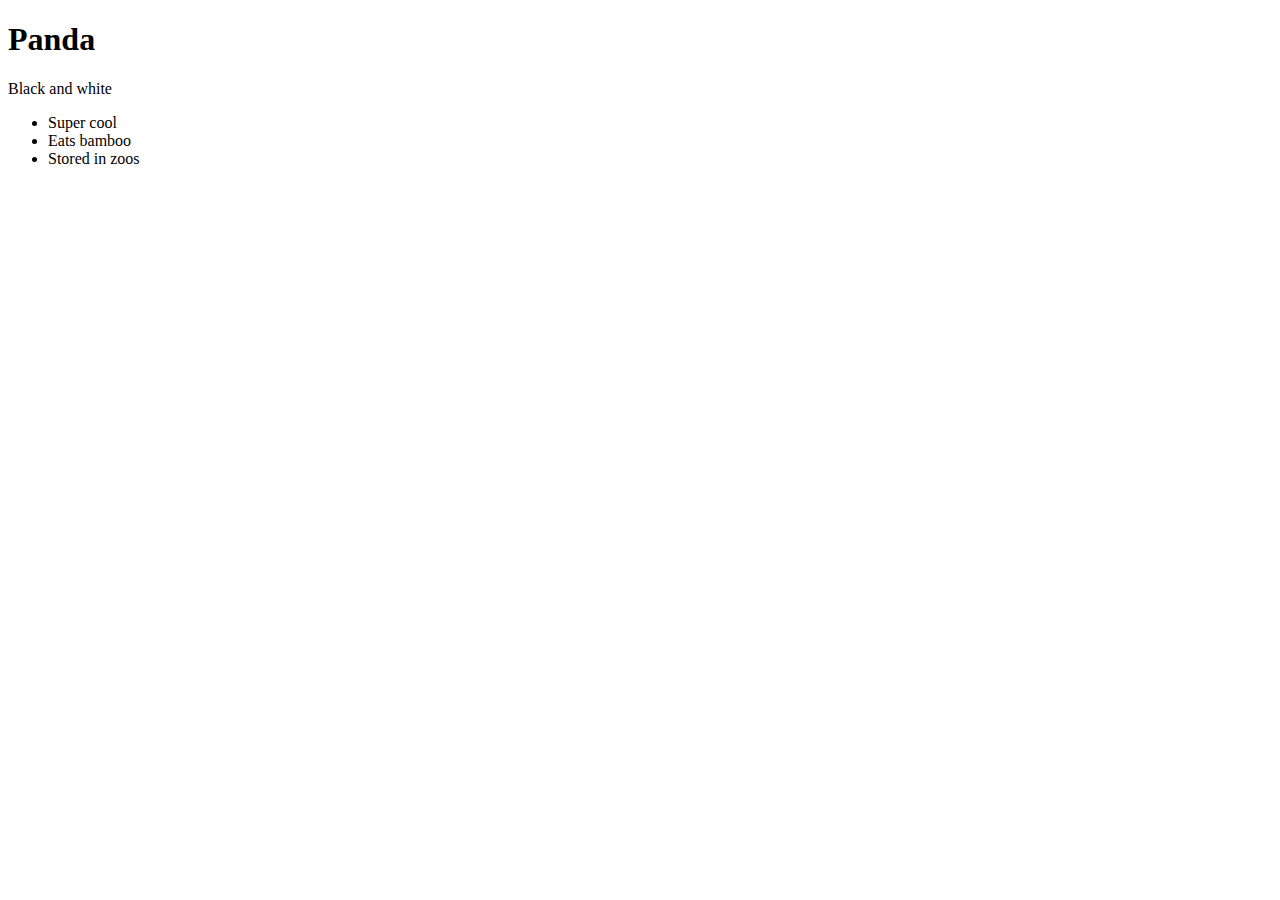
==== 01-animal-site/index.html @ d8ec84ac "reorganized" ====
<!DOCTYPE html>
<html lang="en">

<head>
    <meta charset="UTF-8">
    <title>Document</title>
</head>

<body>
    <h1>Panda</h1>
    <p>Black and white</p>
    <ul>
        <li>Super cool</li>
        <li>Eats bamboo</li>
        <li>Stored in zoos</li>
    </ul>
</body>

</html>
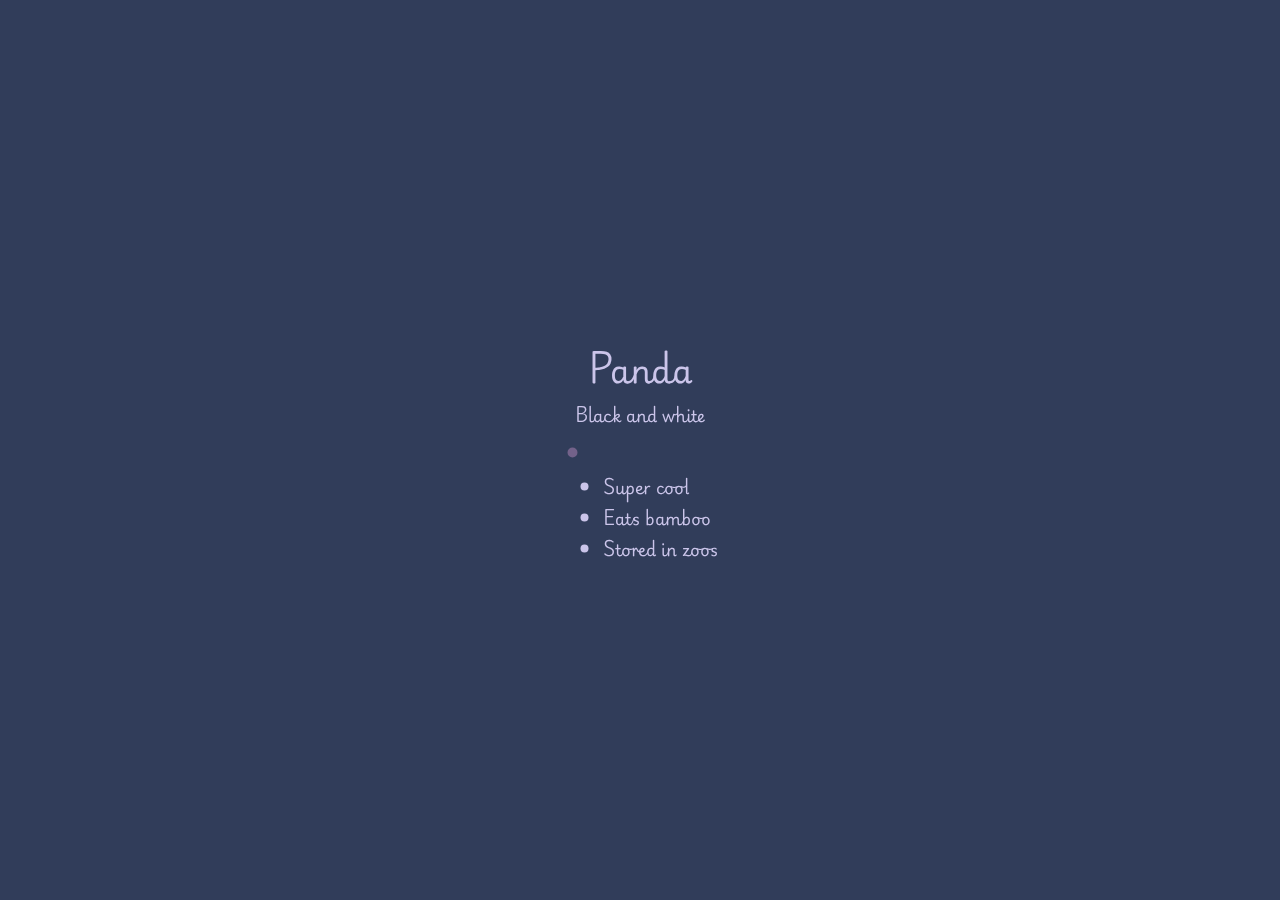
==== commit 998912e6: "made it look nice" ====
--- a/01-animal-site/index.html
+++ b/01-animal-site/index.html
@@ -3,17 +3,25 @@
 
 <head>
     <meta charset="UTF-8">
-    <title>Document</title>
+    <title>Panda Website</title>
+    <link rel="stylesheet" href="styles.css">
 </head>
 
 <body>
-    <h1>Panda</h1>
-    <p>Black and white</p>
-    <ul>
-        <li>Super cool</li>
-        <li>Eats bamboo</li>
-        <li>Stored in zoos</li>
-    </ul>
+    <div id="panda-wrapper">
+        <div id="panda-header">
+            <h1>Panda</h1>
+            <p>Black and white</p>
+        </div>
+        <div id="img-wrapper">
+            <img id="panda-img" src="https://cdn.mos.cms.futurecdn.net/3n8tRry6fYg7sNyhFDPQwR-1200-80.jpg" alt="">
+        </div>
+        <ul>
+            <li>Super cool</li>
+            <li>Eats bamboo</li>
+            <li>Stored in zoos</li>
+        </ul>
+    </div>
 </body>
 
 </html>
--- a/01-animal-site/styles.css
+++ b/01-animal-site/styles.css
@@ -0,0 +1,41 @@
+@import url('https://fonts.googleapis.com/css2?family=Playwrite+NG+Modern:wght@100..400&display=swap');
+
+* {
+    --platinum: #eaeaeaff;
+    --periwinkle: #cbc5eaff;
+    --pomp-and-power: #73628aff;
+    --delft-blue: #313d5aff;
+    --gunmetal: #183642ff;
+    margin: 0;
+}
+
+
+body {
+    background: var(--delft-blue);
+    color: var(--periwinkle);
+    font-family: "Playwrite NG Modern", cursive;
+    font-optical-sizing: auto;
+    font-style: normal;
+}
+
+#panda-img {
+    border-radius: 16px;
+    border: 5px solid var(--pomp-and-power);
+    padding: 0;
+    width: 25rem;
+}
+
+#img-wrapper {
+    padding: 5px;
+}
+
+#panda-wrapper {
+    position: fixed;
+    top: 50%;
+    left: 50%;
+    transform: translate(-50%, -50%);
+}
+
+#panda-header {
+    text-align: center;
+}
